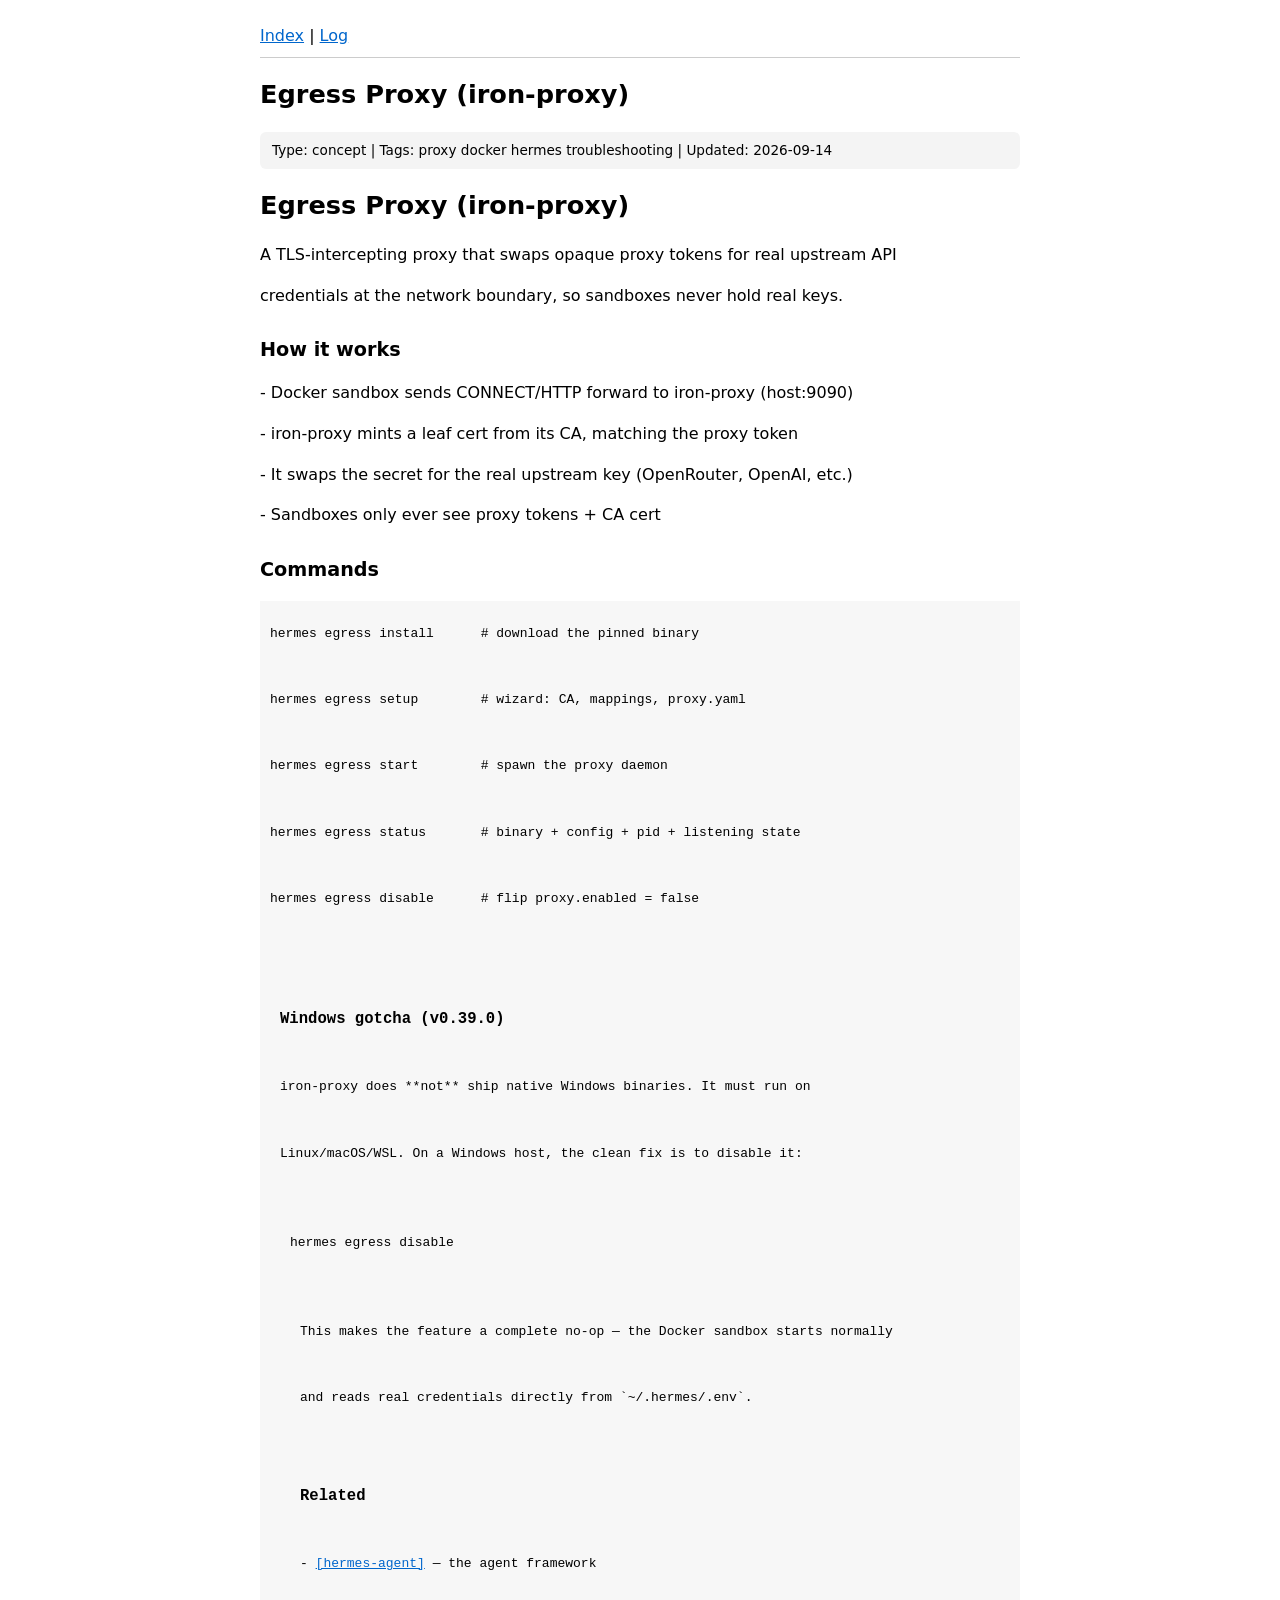
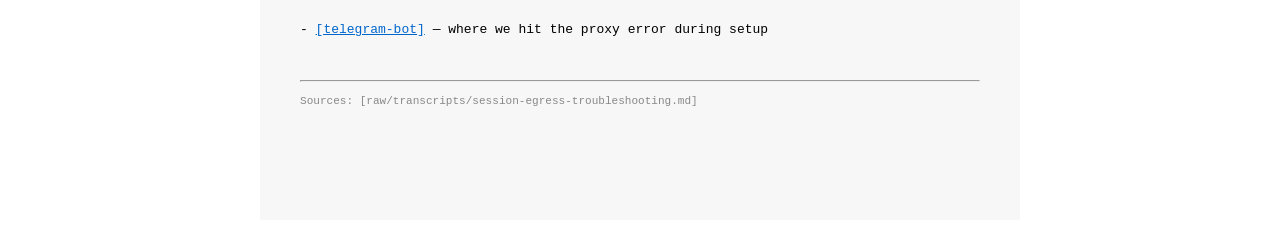
==== docs/egress-proxy.html @ c9607efc "Move site to docs/ for GitHub Pages" ====
<!DOCTYPE html><html><head><meta charset=utf-8><title>Egress Proxy (iron-proxy)</title>
<link rel=stylesheet href=style.css></head><body>
<nav><a href=index.html>Index</a> | <a href=log.html>Log</a></nav>
<h1>Egress Proxy (iron-proxy)</h1>
<div class=fm>Type: concept | Tags: proxy  docker  hermes  troubleshooting | Updated: 2026-09-14</div>

<h1>Egress Proxy (iron-proxy)</h1>

<p>A TLS-intercepting proxy that swaps opaque proxy tokens for real upstream API</p>
<p>credentials at the network boundary, so sandboxes never hold real keys.</p>

<h2>How it works</h2>
<p>- Docker sandbox sends CONNECT/HTTP forward to iron-proxy (host:9090)</p>
<p>- iron-proxy mints a leaf cert from its CA, matching the proxy token</p>
<p>- It swaps the secret for the real upstream key (OpenRouter, OpenAI, etc.)</p>
<p>- Sandboxes only ever see proxy tokens + CA cert</p>

<h2>Commands</h2>
<pre>
<p>hermes egress install      # download the pinned binary</p>
<p>hermes egress setup        # wizard: CA, mappings, proxy.yaml</p>
<p>hermes egress start        # spawn the proxy daemon</p>
<p>hermes egress status       # binary + config + pid + listening state</p>
<p>hermes egress disable      # flip proxy.enabled = false</p>
<pre>

<h2>Windows gotcha (v0.39.0)</h2>
<p>iron-proxy does **not** ship native Windows binaries. It must run on</p>
<p>Linux/macOS/WSL. On a Windows host, the clean fix is to disable it:</p>
<pre>
<p>hermes egress disable</p>
<pre>
<p>This makes the feature a complete no-op — the Docker sandbox starts normally</p>
<p>and reads real credentials directly from `~/.hermes/.env`.</p>

<h2>Related</h2>
<p>- <a href="hermes-agent.html">[hermes-agent]</a> — the agent framework</p>
<p>- <a href="telegram-bot.html">[telegram-bot]</a> — where we hit the proxy error during setup</p>
<hr><p class=src>Sources: [raw/transcripts/session-egress-troubleshooting.md]</p>
</body></html>
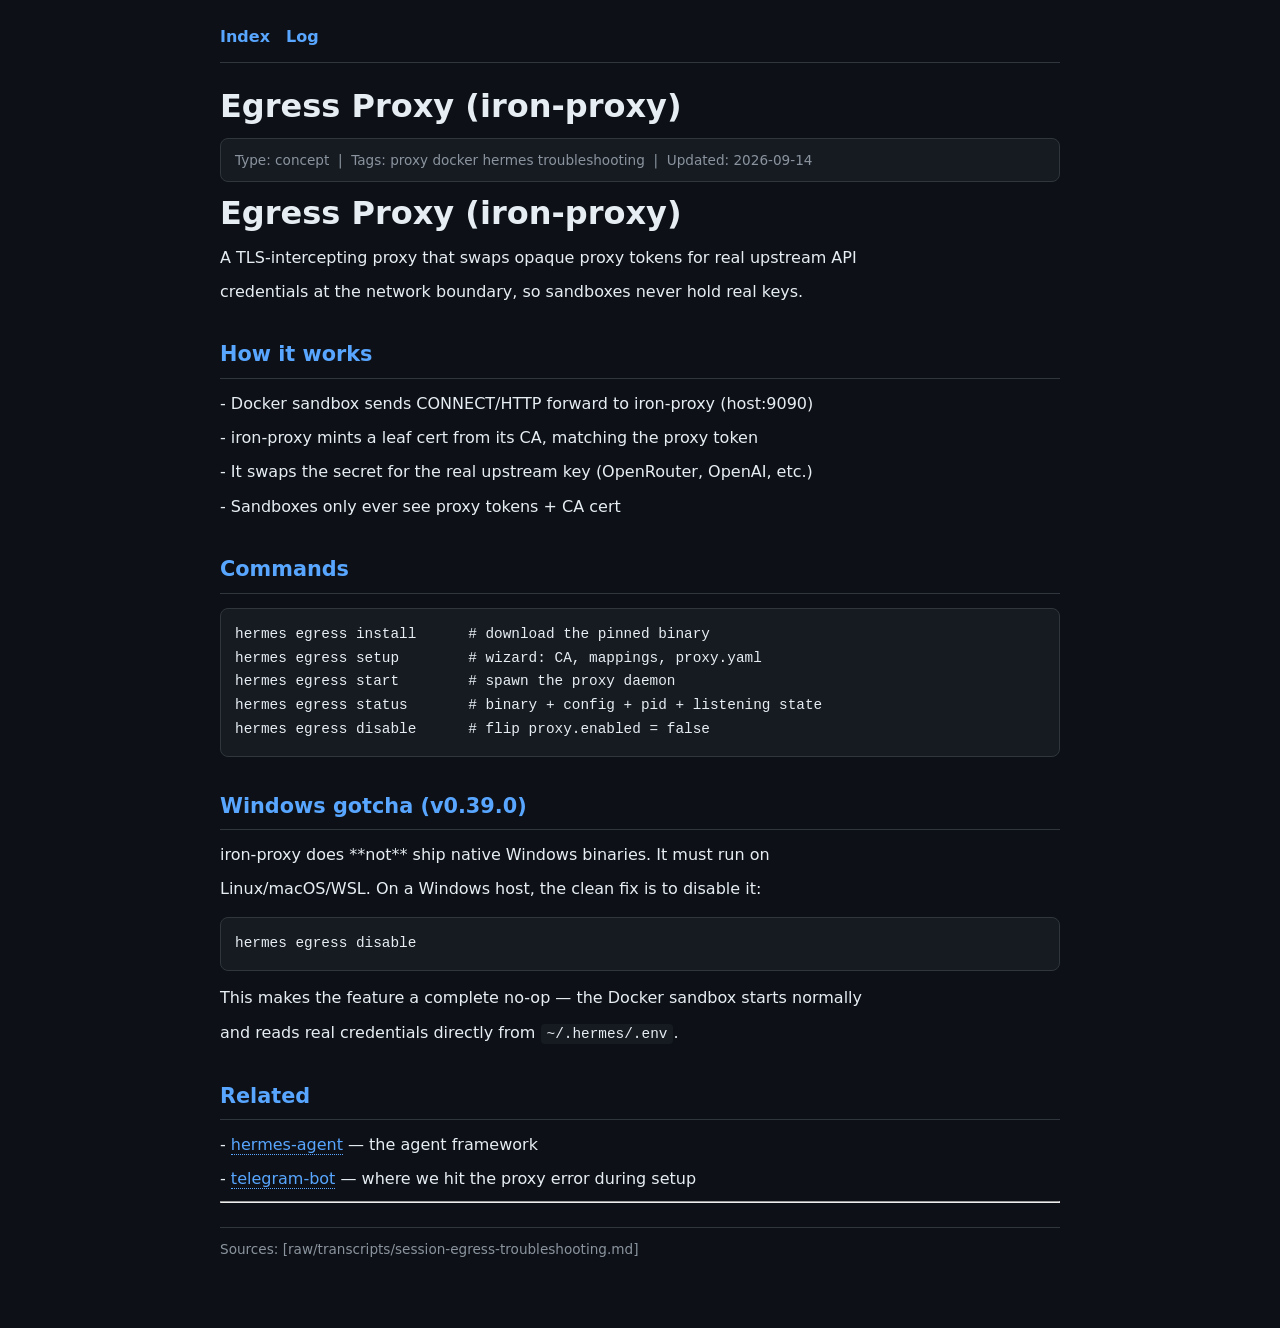
==== commit 4e325cd2: "Improve visibility: dark theme, card index, proper markdown rendering" ====
--- a/docs/egress-proxy.html
+++ b/docs/egress-proxy.html
@@ -1,8 +1,7 @@
-<!DOCTYPE html><html><head><meta charset=utf-8><title>Egress Proxy (iron-proxy)</title>
-<link rel=stylesheet href=style.css></head><body>
-<nav><a href=index.html>Index</a> | <a href=log.html>Log</a></nav>
+<!DOCTYPE html><html><head><meta charset=utf-8><meta name=viewport content="width=device-width,initial-scale=1"><title>Egress Proxy (iron-proxy)</title><link rel=stylesheet href=style.css></head><body><div class=wrap>
+<nav><a href=index.html>Index</a><a href=log.html>Log</a></nav>
 <h1>Egress Proxy (iron-proxy)</h1>
-<div class=fm>Type: concept | Tags: proxy  docker  hermes  troubleshooting | Updated: 2026-09-14</div>
+<div class=fm>Type: concept &nbsp;|&nbsp; Tags: proxy  docker  hermes  troubleshooting &nbsp;|&nbsp; Updated: 2026-09-14</div>
 
 <h1>Egress Proxy (iron-proxy)</h1>
 
@@ -17,24 +16,24 @@
 
 <h2>Commands</h2>
 <pre>
-<p>hermes egress install      # download the pinned binary</p>
-<p>hermes egress setup        # wizard: CA, mappings, proxy.yaml</p>
-<p>hermes egress start        # spawn the proxy daemon</p>
-<p>hermes egress status       # binary + config + pid + listening state</p>
-<p>hermes egress disable      # flip proxy.enabled = false</p>
-<pre>
+hermes egress install      # download the pinned binary
+hermes egress setup        # wizard: CA, mappings, proxy.yaml
+hermes egress start        # spawn the proxy daemon
+hermes egress status       # binary + config + pid + listening state
+hermes egress disable      # flip proxy.enabled = false
+</pre>
 
 <h2>Windows gotcha (v0.39.0)</h2>
 <p>iron-proxy does **not** ship native Windows binaries. It must run on</p>
 <p>Linux/macOS/WSL. On a Windows host, the clean fix is to disable it:</p>
 <pre>
-<p>hermes egress disable</p>
-<pre>
+hermes egress disable
+</pre>
 <p>This makes the feature a complete no-op — the Docker sandbox starts normally</p>
-<p>and reads real credentials directly from `~/.hermes/.env`.</p>
+<p>and reads real credentials directly from <code>~/.hermes/.env</code>.</p>
 
 <h2>Related</h2>
-<p>- <a href="hermes-agent.html">[hermes-agent]</a> — the agent framework</p>
-<p>- <a href="telegram-bot.html">[telegram-bot]</a> — where we hit the proxy error during setup</p>
+<p>- <a class=wiki href="hermes-agent.html">hermes-agent</a> — the agent framework</p>
+<p>- <a class=wiki href="telegram-bot.html">telegram-bot</a> — where we hit the proxy error during setup</p>
 <hr><p class=src>Sources: [raw/transcripts/session-egress-troubleshooting.md]</p>
-</body></html>+</div></body></html>
